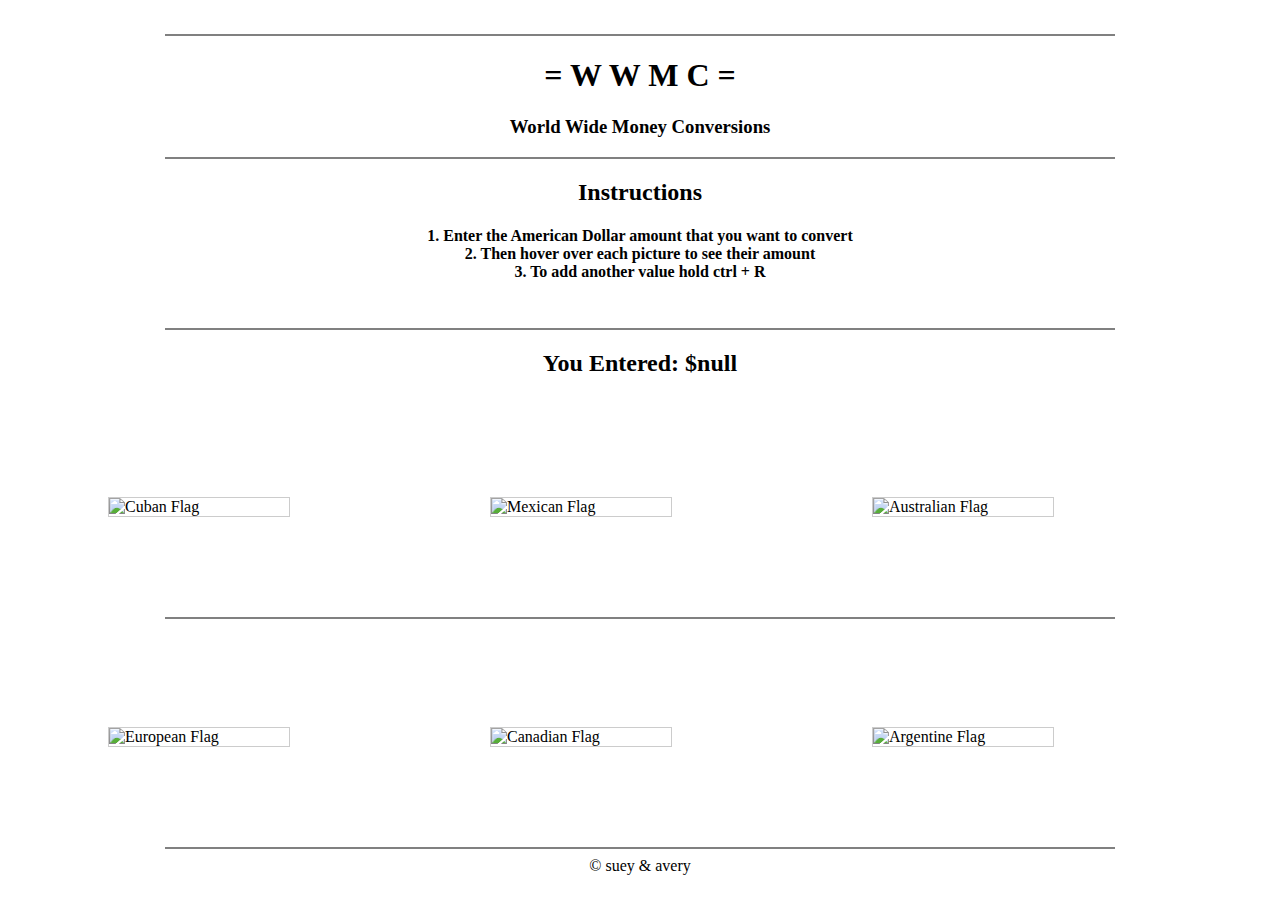
==== moneyC.html @ 5c1b8575 "adding files" ====
<!DOCTYPE html>
<html lang="en">
<meta charset="UTF-8">
	<head>
		<title> ~ Money Conversion ~ </title>
		<link rel="stylesheet" href="moneyC.css">
	</head>

	<body>

	<header>
		<br>
		<hr>
		<h1> = W W M C = </h1>
		<h3>World Wide Money Conversions</h3>
	
			<blockquote>
			<script>
			var userInput=prompt('Enter Name','Your Name Here');
				if(userInput!=''&& userInput!=null) {
					document.write("Hello," + "&nbsp;" + userInput +"<br>"+"Welcome to the site!"+"<br>"); }
			</script>
			</blockquote>
	</header>
<hr>

	<article>
		<h2>Instructions</h2>

			<h4>
				1. Enter the American Dollar amount that you want to convert
<br>
				2. Then hover over each picture to see their amount
<br>
				3. To add another value hold ctrl + R

			</h4>
	</article>
<br>
<hr>

	<section>
<script>
var dollarAmount=prompt("Enter Dollar Amount Here; Exclude Dollar Sign", "0.00");

var eurosAmount=0.82*dollarAmount
var roundEuros=eurosAmount.toFixed(2);

var canAmount=1.28*dollarAmount
var roundCan=canAmount.toFixed(2);

var cubAmount=23.97*dollarAmount
var roundCub=cubAmount.toFixed(2);

var mexAmount=20.59*dollarAmount
var roundMex=mexAmount.toFixed(2);

var ausAmount=1.31*dollarAmount
var roundAus=ausAmount.toFixed(2);

var argAmount=87.07*dollarAmount
var roundArg=argAmount.toFixed(2);
</script>

<script>document.write("<h2>" + "You Entered: $" + dollarAmount + "</h2>");</script>

<div class="gallery">
<div class="container">
  <img src="Cuba.jpg" alt="Cuban Flag" class="image">
  <div class="overlay">
    <div class="text"><script>document.write("Cuban Peso =" + "<br>" + "&#8369;" + roundCub);</script></div>
  </div>
</div>
</div>

<div class="gallery">
<div class="container">
  <img src="Mexico.jpg" alt="Mexican Flag" class="image">
  <div class="overlay">
    <div class="text"><script>document.write("Mexican Peso =" + "<br>" + "&#8369;" + roundMex);</script></div>
  </div>
</div>
</div>

<div class="gallery">
<div class="container">
  <img src="Australia.jpg" alt="Australian Flag" class="image">
  <div class="overlay">
    <div class="text"><script>document.write("Australian Dollar =" + "<br>" + "$" + roundAus);</script></div>
  </div>
</div>
</div>

<hr>

<div class="gallery">
<div class="container">
  <img src="EuropeanFlag2.jpg" alt="European Flag" class="image">
  <div class="overlay">
    <div class="text"><script>document.write("Euros =" + "<br>" + "&#8364;" + roundEuros);</script></div>
  </div>
</div>
</div>

<div class="gallery">
<div class="container">
  <img src="CanadianFlag.jpg" alt="Canadian Flag" class="image">
  <div class="overlay">
    <div class="text"><script>document.write("Canadian Dollar =" + "<br>" + "$" + roundCan);</script></div>
  </div>
</div>
</div>

<div class="gallery">
<div class="container">
  <img src="Argentina.jpg" alt="Argentine Flag" class="image">
  <div class="overlay">
    <div class="text"><script>document.write("Argentine Peso =" + "<br>" + "&#8369;" + roundArg);</script></div>
  </div>
</div>
</div>
</section>

<br>
<hr>
<footer>
&#169; suey & avery
</footer>
</body>
</html>
---- moneyC.css ----
h1 {
text-align:center;
}

h2 {
text-align:center;
}

h3 {
text-align:center;
}

h4 {
text-align: center;
}

body {
color:#000000;
background-image: url('background.jpg');
}

hr {
border: 1px solid grey;
width:75%;
}

img {
width:25%;
height:25%;
}

blockquote {
text-align: center;
font-size: 17px;
}

footer {
text-align: center;
}

p.image{
text-align:right;
font-size: 12px;
width: 10%;
height: 10%;
padding-left: 1050px;
}

.container {
  position: relative;
  width: 50%;
}

.image {
  display: block;
  width: 50%;
  height: auto;
}

.overlay {
  position: absolute;
  height: 100%;
  width: 300%;
  top: 0;
  bottom: 0;
  left: 0;
  right: 0;
  opacity: 0;
  transition: .5s ease;
  background-color: #008CBA;
}

.container:hover .overlay {
  opacity: 1;
}

div.gallery {
  margin: 100px;
  border: 1px solid #ccc;
  width: 180px;
  float: left;
}

div.gallery img {
  width: 300%;
  height: auto;
}

.text {
  color: white;
  font-size: 20px;
  position: absolute;
  top: 50%;
  left: 50%;
  -webkit-transform: translate(-50%, -50%);
  -ms-transform: translate(-50%, -50%);
  transform: translate(-50%, -50%);
  text-align: center;
}
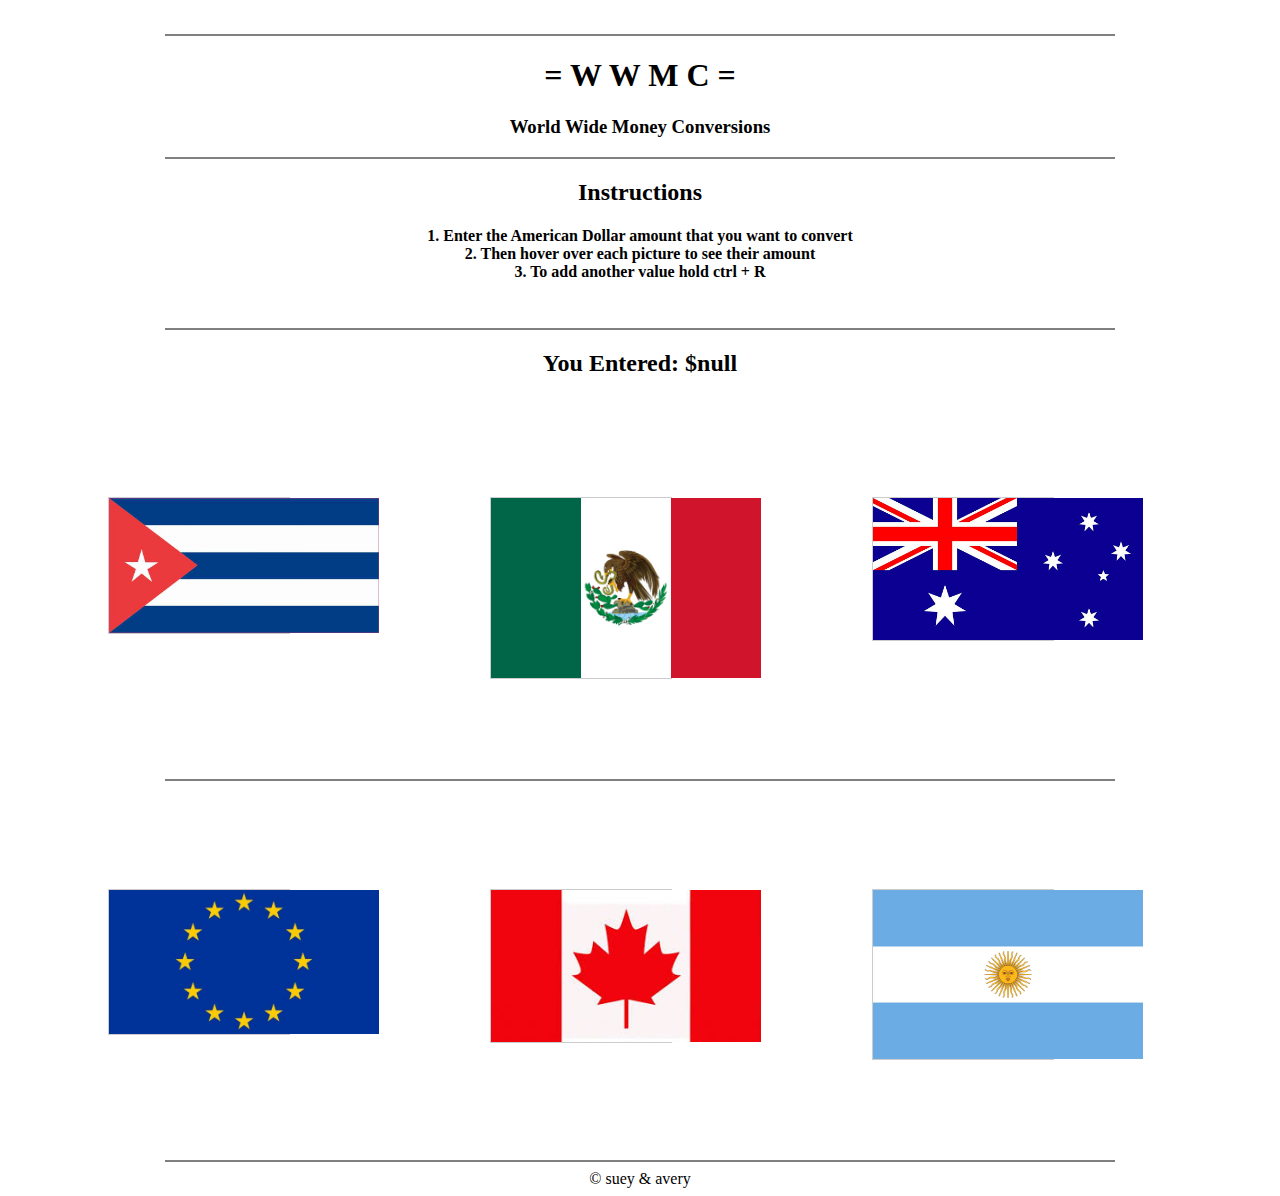
==== commit 649ad730: "fixing money conversion" ====
--- a/moneyC.html
+++ b/moneyC.html
@@ -43,22 +43,22 @@
 <script>
 var dollarAmount=prompt("Enter Dollar Amount Here; Exclude Dollar Sign", "0.00");
 
-var eurosAmount=0.82*dollarAmount
+var eurosAmount=0.89*dollarAmount
 var roundEuros=eurosAmount.toFixed(2);
 
-var canAmount=1.28*dollarAmount
+var canAmount=1.32*dollarAmount
 var roundCan=canAmount.toFixed(2);
 
-var cubAmount=23.97*dollarAmount
+var cubAmount=23.80*dollarAmount
 var roundCub=cubAmount.toFixed(2);
 
-var mexAmount=20.59*dollarAmount
+var mexAmount=16.75*dollarAmount
 var roundMex=mexAmount.toFixed(2);
 
-var ausAmount=1.31*dollarAmount
+var ausAmount=1.45*dollarAmount
 var roundAus=ausAmount.toFixed(2);
 
-var argAmount=87.07*dollarAmount
+var argAmount=265.08*dollarAmount
 var roundArg=argAmount.toFixed(2);
 </script>
 
@@ -66,7 +66,7 @@
 
 <div class="gallery">
 <div class="container">
-  <img src="Cuba.jpg" alt="Cuban Flag" class="image">
+  <img src="images/Cuba.jpg" alt="Cuban Flag" class="image">
   <div class="overlay">
     <div class="text"><script>document.write("Cuban Peso =" + "<br>" + "&#8369;" + roundCub);</script></div>
   </div>
@@ -75,7 +75,7 @@
 
 <div class="gallery">
 <div class="container">
-  <img src="Mexico.jpg" alt="Mexican Flag" class="image">
+  <img src="images/Mexico.jpg" alt="Mexican Flag" class="image">
   <div class="overlay">
     <div class="text"><script>document.write("Mexican Peso =" + "<br>" + "&#8369;" + roundMex);</script></div>
   </div>
@@ -84,7 +84,7 @@
 
 <div class="gallery">
 <div class="container">
-  <img src="Australia.jpg" alt="Australian Flag" class="image">
+  <img src="images/Australia.jpg" alt="Australian Flag" class="image">
   <div class="overlay">
     <div class="text"><script>document.write("Australian Dollar =" + "<br>" + "$" + roundAus);</script></div>
   </div>
@@ -95,7 +95,7 @@
 
 <div class="gallery">
 <div class="container">
-  <img src="EuropeanFlag2.jpg" alt="European Flag" class="image">
+  <img src="images/EuropeanFlag2.jpg" alt="European Flag" class="image">
   <div class="overlay">
     <div class="text"><script>document.write("Euros =" + "<br>" + "&#8364;" + roundEuros);</script></div>
   </div>
@@ -104,7 +104,7 @@
 
 <div class="gallery">
 <div class="container">
-  <img src="CanadianFlag.jpg" alt="Canadian Flag" class="image">
+  <img src="images/CanadianFlag.jpg" alt="Canadian Flag" class="image">
   <div class="overlay">
     <div class="text"><script>document.write("Canadian Dollar =" + "<br>" + "$" + roundCan);</script></div>
   </div>
@@ -113,7 +113,7 @@
 
 <div class="gallery">
 <div class="container">
-  <img src="Argentina.jpg" alt="Argentine Flag" class="image">
+  <img src="images/Argentina.jpg" alt="Argentine Flag" class="image">
   <div class="overlay">
     <div class="text"><script>document.write("Argentine Peso =" + "<br>" + "&#8369;" + roundArg);</script></div>
   </div>
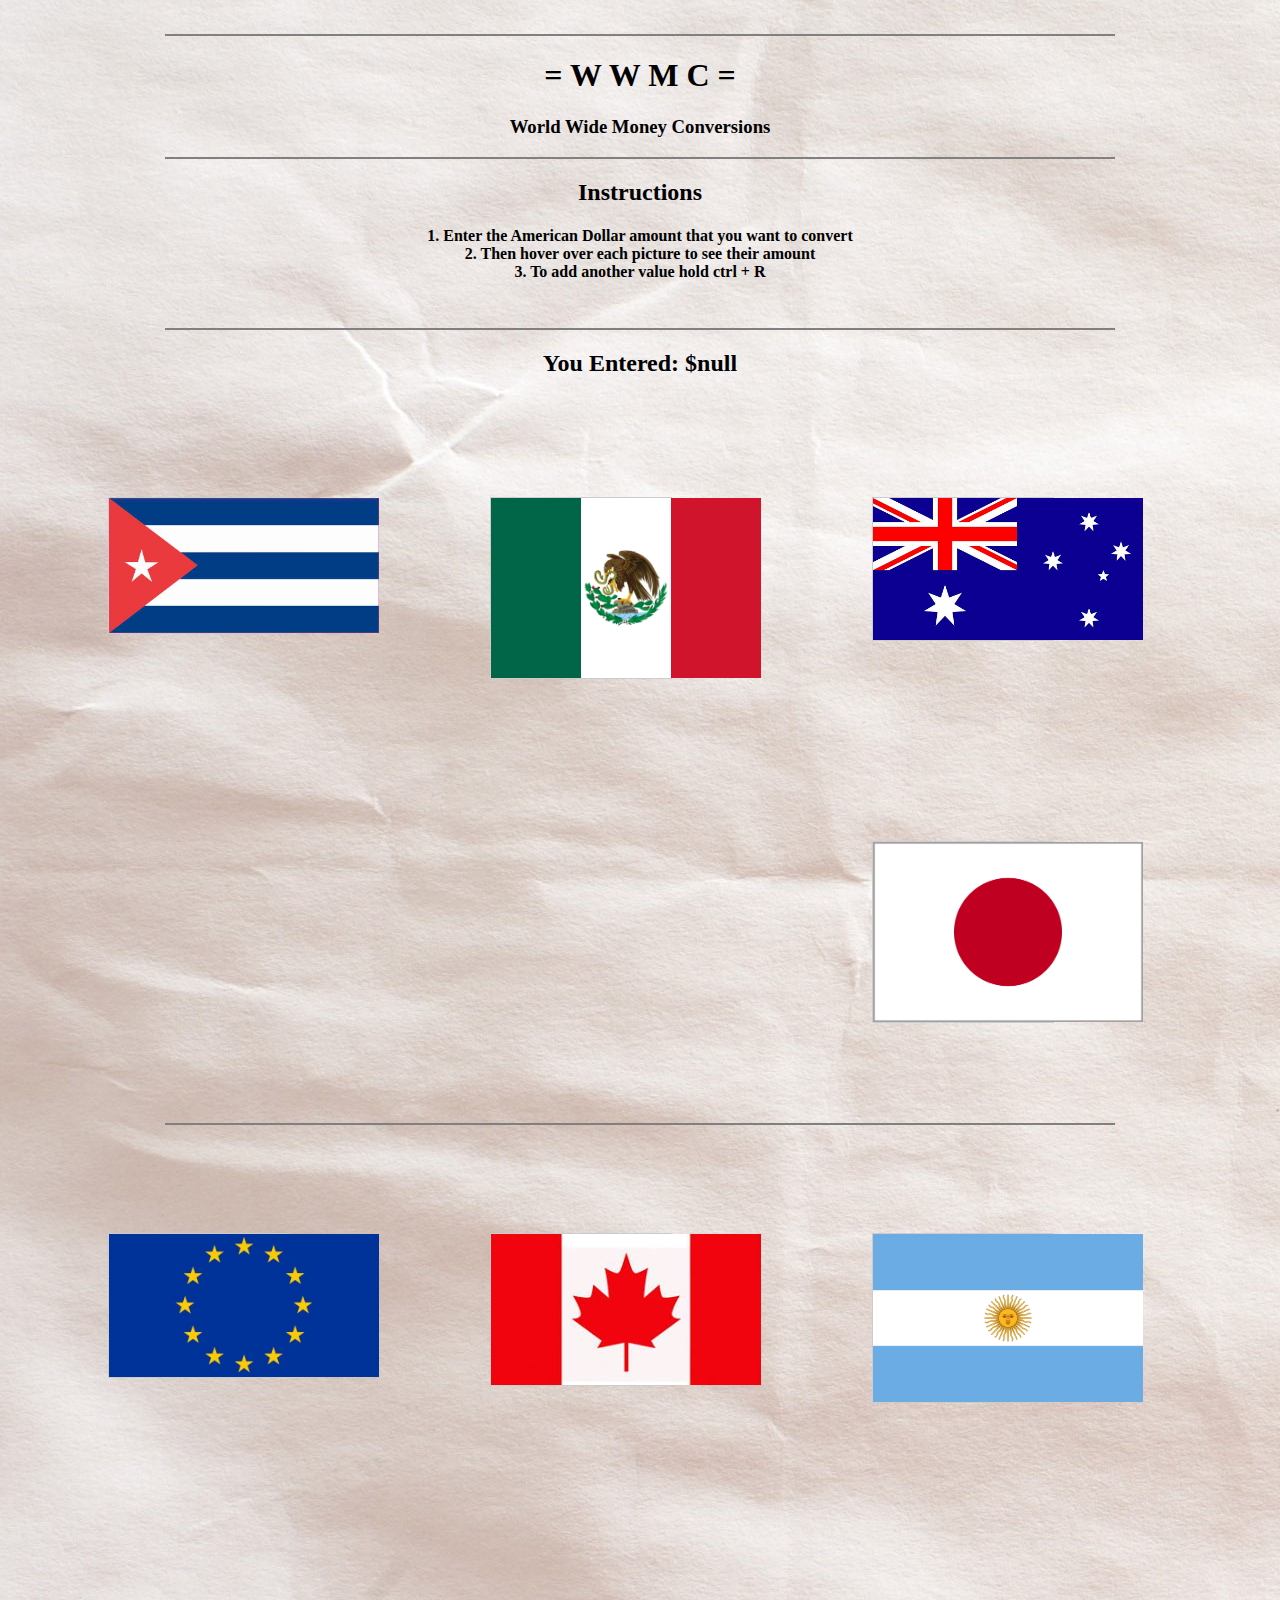
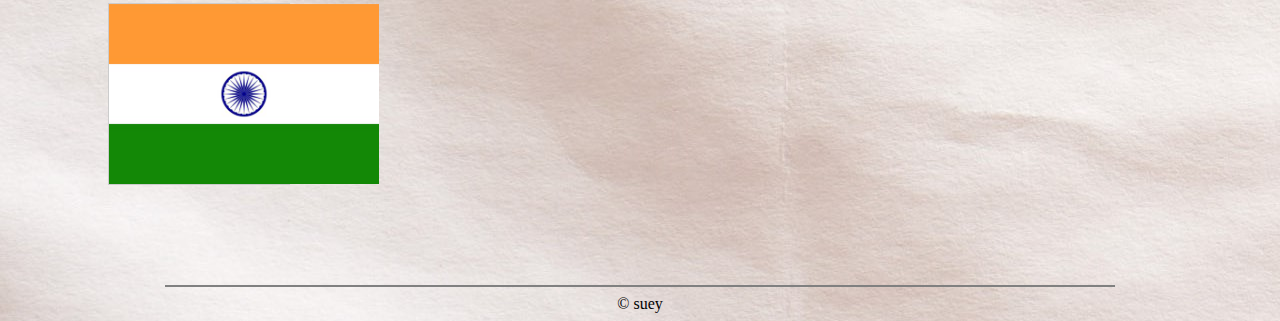
==== commit 70fbc9ce: "adding background and extra flags" ====
--- a/moneyC.html
+++ b/moneyC.html
@@ -52,6 +52,9 @@
 var cubAmount=23.80*dollarAmount
 var roundCub=cubAmount.toFixed(2);
 
+var japAmount=138.77*dollarAmount
+var roundJap=japAmount.toFixed(2);
+
 var mexAmount=16.75*dollarAmount
 var roundMex=mexAmount.toFixed(2);
 
@@ -60,6 +63,9 @@
 
 var argAmount=265.08*dollarAmount
 var roundArg=argAmount.toFixed(2);
+
+var indAmount=82.14*dollarAmount
+var roundInd=indAmount.toFixed(2);
 </script>
 
 <script>document.write("<h2>" + "You Entered: $" + dollarAmount + "</h2>");</script>
@@ -87,6 +93,15 @@
   <img src="images/Australia.jpg" alt="Australian Flag" class="image">
   <div class="overlay">
     <div class="text"><script>document.write("Australian Dollar =" + "<br>" + "$" + roundAus);</script></div>
+  </div>
+</div>
+</div>
+
+<div class="gallery">
+<div class="container">
+  <img src="images/japan.png" alt="Japan Flag" class="image">
+  <div class="overlay">
+    <div class="text"><script>document.write("Japanese Yen =" + "<br>" + "&yen;" + roundJap);</script></div>
   </div>
 </div>
 </div>
@@ -119,12 +134,21 @@
   </div>
 </div>
 </div>
+
+<div class="gallery">
+<div class="container">
+  <img src="images/indian.jpg" alt="Indian Flag" class="image">
+  <div class="overlay">
+    <div class="text"><script>document.write("Indian Rupee =" + "<br>" + "&#8377;" + roundInd);</script></div>
+  </div>
+</div>
+</div>
 </section>
 
 <br>
 <hr>
 <footer>
-&#169; suey & avery
+&#169; suey
 </footer>
 </body>
 </html>--- a/moneyC.css
+++ b/moneyC.css
@@ -16,7 +16,7 @@
 
 body {
 color:#000000;
-background-image: url('background.jpg');
+background-image: url('images/rustic_paper.jpg');
 }
 
 hr {
@@ -53,8 +53,9 @@
 
 .image {
   display: block;
-  width: 50%;
-  height: auto;
+  width: 30px;
+  height: 50px;
+  float:center;
 }
 
 .overlay {
